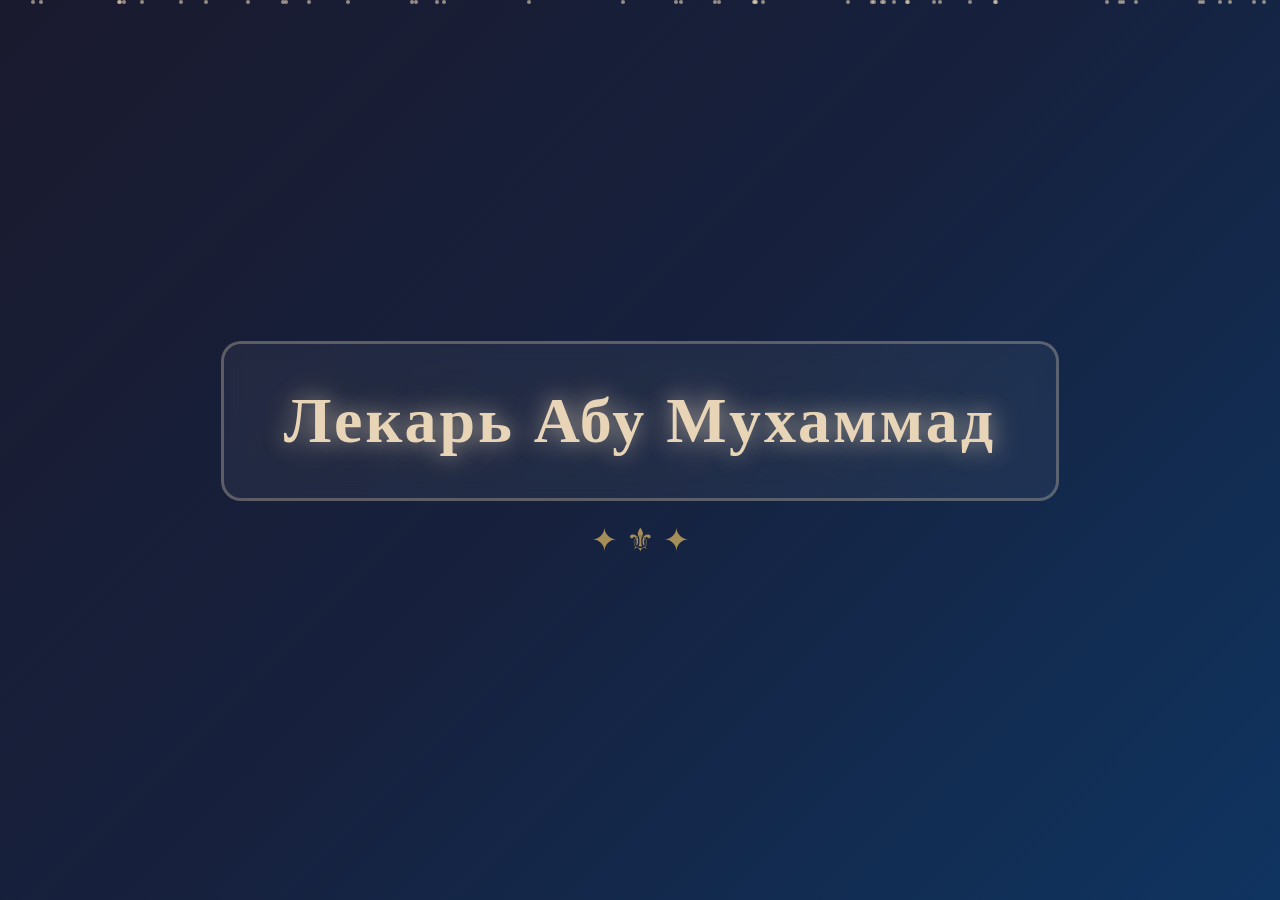
==== index.html @ 616085fb "Create beautiful landing page for "Лекарь Абу Мухаммад" - Add index.html with elegant design featuri" ====
<!DOCTYPE html>
<html lang="ru">
<head>
    <meta charset="UTF-8">
    <meta name="viewport" content="width=device-width, initial-scale=1.0">
    <title>Лекарь Абу Мухаммад</title>
    <style>
        * {
            margin: 0;
            padding: 0;
            box-sizing: border-box;
        }

        body {
            min-height: 100vh;
            display: flex;
            justify-content: center;
            align-items: center;
            background: linear-gradient(135deg, #1a1a2e 0%, #16213e 50%, #0f3460 100%);
            font-family: 'Georgia', 'Times New Roman', serif;
            overflow: hidden;
        }

        .container {
            text-align: center;
            position: relative;
            z-index: 1;
        }

        .title {
            font-size: 4rem;
            color: #e8d5b7;
            text-shadow: 0 0 20px rgba(232, 213, 183, 0.5),
                         0 0 40px rgba(232, 213, 183, 0.3),
                         0 0 60px rgba(232, 213, 183, 0.2);
            letter-spacing: 3px;
            animation: glow 3s ease-in-out infinite alternate;
            padding: 40px 60px;
            border: 3px solid rgba(232, 213, 183, 0.3);
            border-radius: 20px;
            background: rgba(255, 255, 255, 0.05);
            backdrop-filter: blur(10px);
        }

        @keyframes glow {
            from {
                text-shadow: 0 0 20px rgba(232, 213, 183, 0.5),
                             0 0 40px rgba(232, 213, 183, 0.3),
                             0 0 60px rgba(232, 213, 183, 0.2);
            }
            to {
                text-shadow: 0 0 30px rgba(232, 213, 183, 0.8),
                             0 0 60px rgba(232, 213, 183, 0.5),
                             0 0 90px rgba(232, 213, 183, 0.3);
            }
        }

        .ornament {
            font-size: 2rem;
            color: #c9a961;
            margin-top: 20px;
            opacity: 0.8;
        }

        .particles {
            position: fixed;
            top: 0;
            left: 0;
            width: 100%;
            height: 100%;
            pointer-events: none;
            z-index: 0;
        }

        .particle {
            position: absolute;
            width: 4px;
            height: 4px;
            background: rgba(232, 213, 183, 0.6);
            border-radius: 50%;
            animation: float 15s infinite;
        }

        @keyframes float {
            0%, 100% {
                transform: translateY(100vh) rotate(0deg);
                opacity: 0;
            }
            10% {
                opacity: 1;
            }
            90% {
                opacity: 1;
            }
            100% {
                transform: translateY(-100vh) rotate(720deg);
                opacity: 0;
            }
        }

        @media (max-width: 768px) {
            .title {
                font-size: 2.5rem;
                padding: 30px 40px;
            }
        }
    </style>
</head>
<body>
    <div class="particles" id="particles"></div>
    
    <div class="container">
        <h1 class="title">Лекарь Абу Мухаммад</h1>
        <div class="ornament">✦ ⚜ ✦</div>
    </div>

    <script>
        // Создание плавающих частиц
        const particlesContainer = document.getElementById('particles');
        const particleCount = 50;

        for (let i = 0; i < particleCount; i++) {
            const particle = document.createElement('div');
            particle.className = 'particle';
            particle.style.left = Math.random() * 100 + '%';
            particle.style.animationDelay = Math.random() * 15 + 's';
            particle.style.animationDuration = (Math.random() * 10 + 10) + 's';
            particlesContainer.appendChild(particle);
        }
    </script>
</body>
</html>
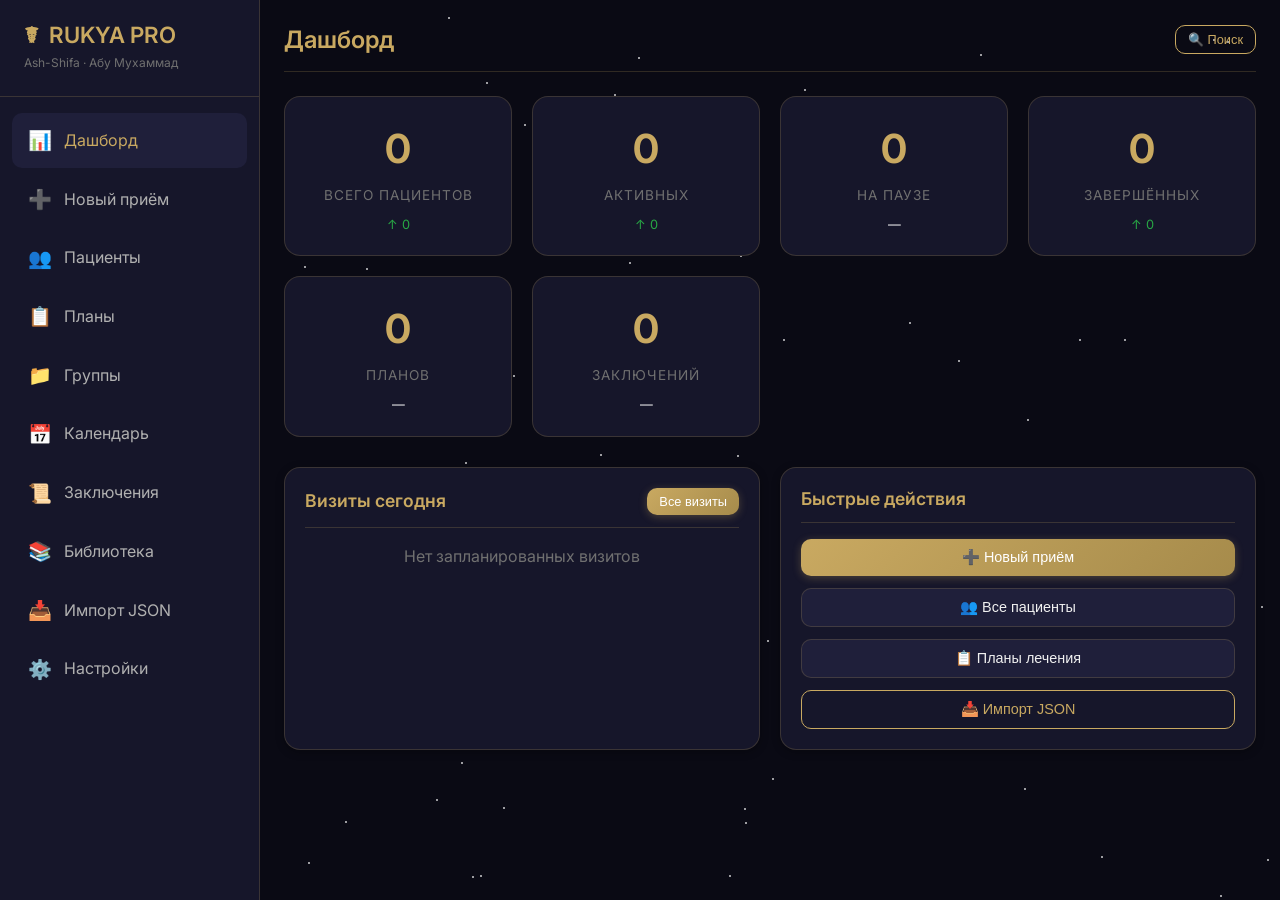
==== commit 91e049c4: "### RUKYA PRO v1.0.0 Initial System Setup **Key features implemented:** - New core application files" ====
--- a/index.html
+++ b/index.html
@@ -3,130 +3,655 @@
 <head>
     <meta charset="UTF-8">
     <meta name="viewport" content="width=device-width, initial-scale=1.0">
-    <title>Лекарь Абу Мухаммад</title>
+    <meta name="theme-color" content="#c9a961">
+    <meta name="description" content="RUKYA PRO — Профессиональная система для специалистов по рукье">
+    <title>RUKYA PRO | Ash-Shifa · Абу Мухаммад</title>
+    
+    <!-- Fonts -->
+    <link rel="preconnect" href="https://fonts.googleapis.com">
+    <link rel="preconnect" href="https://fonts.gstatic.com" crossorigin>
+    <link href="https://fonts.googleapis.com/css2?family=Amiri:wght@400;700&family=Inter:wght@300;400;500;600;700&display=swap" rel="stylesheet">
+    
+    <!-- Styles -->
+    <link rel="stylesheet" href="css/style.css">
+    
+    <!-- PWA Manifest (inline for file:// support) -->
+    <link rel="manifest" id="manifest-placeholder">
+    
     <style>
-        * {
-            margin: 0;
-            padding: 0;
-            box-sizing: border-box;
+        /* Additional app-specific styles */
+        .page { display: none; }
+        .page.active { display: block; }
+        
+        .top-bar {
+            display: flex;
+            justify-content: space-between;
+            align-items: center;
+            margin-bottom: 24px;
+            padding-bottom: 16px;
+            border-bottom: 1px solid var(--border-color);
         }
-
-        body {
-            min-height: 100vh;
-            display: flex;
-            justify-content: center;
-            align-items: center;
-            background: linear-gradient(135deg, #1a1a2e 0%, #16213e 50%, #0f3460 100%);
-            font-family: 'Georgia', 'Times New Roman', serif;
-            overflow: hidden;
+        
+        .page-title {
+            font-size: 1.5rem;
+            color: var(--primary);
         }
-
-        .container {
-            text-align: center;
-            position: relative;
-            z-index: 1;
+        
+        .mobile-menu-btn {
+            display: none;
+            background: none;
+            border: none;
+            color: var(--text-primary);
+            font-size: 1.5rem;
+            cursor: pointer;
         }
-
-        .title {
-            font-size: 4rem;
-            color: #e8d5b7;
-            text-shadow: 0 0 20px rgba(232, 213, 183, 0.5),
-                         0 0 40px rgba(232, 213, 183, 0.3),
-                         0 0 60px rgba(232, 213, 183, 0.2);
-            letter-spacing: 3px;
-            animation: glow 3s ease-in-out infinite alternate;
-            padding: 40px 60px;
-            border: 3px solid rgba(232, 213, 183, 0.3);
-            border-radius: 20px;
-            background: rgba(255, 255, 255, 0.05);
-            backdrop-filter: blur(10px);
-        }
-
-        @keyframes glow {
-            from {
-                text-shadow: 0 0 20px rgba(232, 213, 183, 0.5),
-                             0 0 40px rgba(232, 213, 183, 0.3),
-                             0 0 60px rgba(232, 213, 183, 0.2);
-            }
-            to {
-                text-shadow: 0 0 30px rgba(232, 213, 183, 0.8),
-                             0 0 60px rgba(232, 213, 183, 0.5),
-                             0 0 90px rgba(232, 213, 183, 0.3);
-            }
-        }
-
-        .ornament {
-            font-size: 2rem;
-            color: #c9a961;
-            margin-top: 20px;
-            opacity: 0.8;
-        }
-
-        .particles {
-            position: fixed;
-            top: 0;
-            left: 0;
-            width: 100%;
-            height: 100%;
-            pointer-events: none;
-            z-index: 0;
-        }
-
-        .particle {
-            position: absolute;
-            width: 4px;
-            height: 4px;
-            background: rgba(232, 213, 183, 0.6);
-            border-radius: 50%;
-            animation: float 15s infinite;
-        }
-
-        @keyframes float {
-            0%, 100% {
-                transform: translateY(100vh) rotate(0deg);
-                opacity: 0;
-            }
-            10% {
-                opacity: 1;
-            }
-            90% {
-                opacity: 1;
-            }
-            100% {
-                transform: translateY(-100vh) rotate(720deg);
-                opacity: 0;
-            }
-        }
-
+        
         @media (max-width: 768px) {
-            .title {
-                font-size: 2.5rem;
-                padding: 30px 40px;
-            }
+            .mobile-menu-btn { display: block; }
         }
     </style>
 </head>
 <body>
-    <div class="particles" id="particles"></div>
-    
-    <div class="container">
-        <h1 class="title">Лекарь Абу Мухаммад</h1>
-        <div class="ornament">✦ ⚜ ✦</div>
+    <!-- Star field background -->
+    <div class="star-field" id="starField"></div>
+    
+    <!-- Toast container -->
+    <div class="toast-container" id="toastContainer"></div>
+    
+    <!-- App container -->
+    <div class="app-container">
+        <!-- Sidebar -->
+        <aside class="sidebar" id="sidebar">
+            <div class="nav-brand">
+                <h1>
+                    <span>☤</span>
+                    RUKYA PRO
+                </h1>
+                <div class="subtitle">Ash-Shifa · Абу Мухаммад</div>
+            </div>
+            
+            <ul class="nav-menu">
+                <li class="nav-item">
+                    <a href="#/dashboard" class="nav-link active" data-page="dashboard">
+                        <span class="icon">📊</span>
+                        <span>Дашборд</span>
+                    </a>
+                </li>
+                <li class="nav-item">
+                    <a href="#/newcase" class="nav-link" data-page="newcase">
+                        <span class="icon">➕</span>
+                        <span>Новый приём</span>
+                    </a>
+                </li>
+                <li class="nav-item">
+                    <a href="#/patients" class="nav-link" data-page="patients">
+                        <span class="icon">👥</span>
+                        <span>Пациенты</span>
+                    </a>
+                </li>
+                <li class="nav-item">
+                    <a href="#/plans" class="nav-link" data-page="plans">
+                        <span class="icon">📋</span>
+                        <span>Планы</span>
+                    </a>
+                </li>
+                <li class="nav-item">
+                    <a href="#/groups" class="nav-link" data-page="groups">
+                        <span class="icon">📁</span>
+                        <span>Группы</span>
+                    </a>
+                </li>
+                <li class="nav-item">
+                    <a href="#/calendar" class="nav-link" data-page="calendar">
+                        <span class="icon">📅</span>
+                        <span>Календарь</span>
+                    </a>
+                </li>
+                <li class="nav-item">
+                    <a href="#/certificates" class="nav-link" data-page="certificates">
+                        <span class="icon">📜</span>
+                        <span>Заключения</span>
+                    </a>
+                </li>
+                <li class="nav-item">
+                    <a href="#/library" class="nav-link" data-page="library">
+                        <span class="icon">📚</span>
+                        <span>Библиотека</span>
+                    </a>
+                </li>
+                <li class="nav-item">
+                    <a href="#/import" class="nav-link" data-page="import">
+                        <span class="icon">📥</span>
+                        <span>Импорт JSON</span>
+                    </a>
+                </li>
+                <li class="nav-item">
+                    <a href="#/settings" class="nav-link" data-page="settings">
+                        <span class="icon">⚙️</span>
+                        <span>Настройки</span>
+                    </a>
+                </li>
+            </ul>
+        </aside>
+        
+        <!-- Main content -->
+        <main class="main-content" id="mainContent">
+            <!-- Top bar -->
+            <div class="top-bar">
+                <button class="mobile-menu-btn" id="mobileMenuBtn">☰</button>
+                <h2 class="page-title" id="pageTitle">Дашборд</h2>
+                <div class="user-actions">
+                    <button class="btn btn-sm btn-outline" id="globalSearchBtn" title="Ctrl+K">
+                        🔍 Поиск
+                    </button>
+                </div>
+            </div>
+            
+            <!-- Pages -->
+            <div id="pagesContainer">
+                <!-- Dashboard -->
+                <div id="page-dashboard" class="page active">
+                    <div class="kpi-grid">
+                        <div class="kpi-card">
+                            <div class="kpi-value" id="kpiTotalPatients">0</div>
+                            <div class="kpi-label">Всего пациентов</div>
+                            <div class="kpi-delta up" id="kpiTotalDelta">↑ 0</div>
+                        </div>
+                        <div class="kpi-card">
+                            <div class="kpi-value" id="kpiActivePatients">0</div>
+                            <div class="kpi-label">Активных</div>
+                            <div class="kpi-delta up" id="kpiActiveDelta">↑ 0</div>
+                        </div>
+                        <div class="kpi-card">
+                            <div class="kpi-value" id="kpiPausedPatients">0</div>
+                            <div class="kpi-label">На паузе</div>
+                            <div class="kpi-delta" id="kpiPausedDelta">—</div>
+                        </div>
+                        <div class="kpi-card">
+                            <div class="kpi-value" id="kpiCompletedPatients">0</div>
+                            <div class="kpi-label">Завершённых</div>
+                            <div class="kpi-delta up" id="kpiCompletedDelta">↑ 0</div>
+                        </div>
+                        <div class="kpi-card">
+                            <div class="kpi-value" id="kpiPlans">0</div>
+                            <div class="kpi-label">Планов</div>
+                            <div class="kpi-delta" id="kpiPlansDelta">—</div>
+                        </div>
+                        <div class="kpi-card">
+                            <div class="kpi-value" id="kpiCertificates">0</div>
+                            <div class="kpi-label">Заключений</div>
+                            <div class="kpi-delta" id="kpiCertificatesDelta">—</div>
+                        </div>
+                    </div>
+                    
+                    <div class="grid grid-2">
+                        <div class="card">
+                            <div class="card-header">
+                                <h3 class="card-title">Визиты сегодня</h3>
+                                <button class="btn btn-sm btn-primary" onclick="app.navigate('#/calendar')">Все визиты</button>
+                            </div>
+                            <div class="card-body" id="todayVisits">
+                                <p class="text-muted text-center">Нет запланированных визитов</p>
+                            </div>
+                        </div>
+                        
+                        <div class="card">
+                            <div class="card-header">
+                                <h3 class="card-title">Быстрые действия</h3>
+                            </div>
+                            <div class="card-body">
+                                <div class="flex flex-col gap-12">
+                                    <button class="btn btn-primary" onclick="app.navigate('#/newcase')">
+                                        ➕ Новый приём
+                                    </button>
+                                    <button class="btn btn-secondary" onclick="app.navigate('#/patients')">
+                                        👥 Все пациенты
+                                    </button>
+                                    <button class="btn btn-secondary" onclick="app.navigate('#/plans')">
+                                        📋 Планы лечения
+                                    </button>
+                                    <button class="btn btn-outline" onclick="app.navigate('#/import')">
+                                        📥 Импорт JSON
+                                    </button>
+                                </div>
+                            </div>
+                        </div>
+                    </div>
+                </div>
+                
+                <!-- New Case Wizard -->
+                <div id="page-newcase" class="page">
+                    <div class="wizard">
+                        <div class="wizard-progress">
+                            <div class="wizard-step active" data-step="1">
+                                <div class="wizard-step-number">1</div>
+                                <div class="wizard-step-label">Пациент и жалобы</div>
+                            </div>
+                            <div class="wizard-step" data-step="2">
+                                <div class="wizard-step-number">2</div>
+                                <div class="wizard-step-label">Диагностика</div>
+                            </div>
+                            <div class="wizard-step" data-step="3">
+                                <div class="wizard-step-number">3</div>
+                                <div class="wizard-step-label">Программа и план</div>
+                            </div>
+                        </div>
+                        
+                        <!-- Step 1: Patient & Complaints -->
+                        <div class="wizard-step-content" id="wizardStep1">
+                            <div class="card">
+                                <div class="card-header">
+                                    <h3 class="card-title">Шаг 1: Данные пациента и жалобы</h3>
+                                </div>
+                                <div class="card-body">
+                                    <form id="patientForm">
+                                        <div class="grid grid-2">
+                                            <div class="form-group">
+                                                <label class="form-label">Имя *</label>
+                                                <input type="text" class="form-control" id="patientName" required>
+                                            </div>
+                                            <div class="form-group">
+                                                <label class="form-label">Возраст</label>
+                                                <input type="number" class="form-control" id="patientAge" min="1" max="120">
+                                            </div>
+                                        </div>
+                                        
+                                        <div class="grid grid-2">
+                                            <div class="form-group">
+                                                <label class="form-label">Пол</label>
+                                                <select class="form-control" id="patientGender">
+                                                    <option value="">Не указано</option>
+                                                    <option value="male">Мужской</option>
+                                                    <option value="female">Женский</option>
+                                                </select>
+                                            </div>
+                                            <div class="form-group">
+                                                <label class="form-label">Телефон</label>
+                                                <input type="tel" class="form-control" id="patientPhone">
+                                            </div>
+                                        </div>
+                                        
+                                        <div class="grid grid-2">
+                                            <div class="form-group">
+                                                <label class="form-label">Город</label>
+                                                <input type="text" class="form-control" id="patientCity">
+                                            </div>
+                                            <div class="form-group">
+                                                <label class="form-label">Группа</label>
+                                                <select class="form-control" id="patientGroup">
+                                                    <option value="">Без группы</option>
+                                                </select>
+                                            </div>
+                                        </div>
+                                        
+                                        <div class="form-group">
+                                            <label class="form-label">Жалобы</label>
+                                            <div class="flex gap-8 mb-8">
+                                                <button type="button" class="btn btn-sm btn-secondary" id="voiceInputBtn">
+                                                    🎙 Голосовой ввод
+                                                </button>
+                                                <button type="button" class="btn btn-sm btn-secondary" id="importJsonBtn">
+                                                    📥 Импорт JSON
+                                                </button>
+                                            </div>
+                                            <textarea class="form-control" id="patientComplaints" rows="5" placeholder="Опишите симптомы и жалобы пациента..."></textarea>
+                                        </div>
+                                        
+                                        <div class="form-group">
+                                            <label class="form-label">Быстрый опросник</label>
+                                            <div class="checkbox-group" id="symptomChecklist">
+                                                <!-- Will be populated by JS -->
+                                            </div>
+                                        </div>
+                                        
+                                        <div class="card mt-16" id="preliminaryDiagnosis" style="display: none;">
+                                            <div class="card-header">
+                                                <h4 class="card-title">Предварительный диагноз</h4>
+                                            </div>
+                                            <div class="card-body" id="preliminaryDiagnosisContent"></div>
+                                        </div>
+                                        
+                                        <div class="mt-20 flex justify-between">
+                                            <button type="button" class="btn btn-secondary" onclick="app.navigate('#/dashboard')">Отмена</button>
+                                            <button type="button" class="btn btn-primary" id="step1NextBtn">Далее →</button>
+                                        </div>
+                                    </form>
+                                </div>
+                            </div>
+                        </div>
+                        
+                        <!-- Step 2: Diagnosis -->
+                        <div class="wizard-step-content" id="wizardStep2" style="display: none;">
+                            <div class="card">
+                                <div class="card-header">
+                                    <h3 class="card-title">Шаг 2: Диагностика</h3>
+                                </div>
+                                <div class="card-body">
+                                    <div class="filter-tabs mb-16">
+                                        <button class="filter-tab active" data-diag-mode="local">⚙️ Локально</button>
+                                        <button class="filter-tab" data-diag-mode="manual">✍️ Вручную</button>
+                                        <button class="filter-tab" data-diag-mode="json">📥 Из JSON</button>
+                                        <button class="filter-tab" data-diag-mode="ai">🔬 AI-анализ</button>
+                                    </div>
+                                    
+                                    <div id="diagLocal">
+                                        <p class="text-muted mb-16">Автоматический анализ жалоб и опросника встроенным алгоритмом</p>
+                                        <button class="btn btn-primary" id="runLocalDiagnosis">Запустить анализ</button>
+                                    </div>
+                                    
+                                    <div id="diagManual" style="display: none;">
+                                        <div class="form-group">
+                                            <label class="form-label">Типы недугов</label>
+                                            <div class="chips" id="manualIllnesses"></div>
+                                            <select class="form-control mt-8" id="addIllnessSelect">
+                                                <option value="">Выбрать недуг...</option>
+                                            </select>
+                                        </div>
+                                        
+                                        <div class="form-group">
+                                            <label class="form-label">Затронутые органы</label>
+                                            <div class="chips" id="manualOrgans"></div>
+                                            <select class="form-control mt-8" id="addOrganSelect">
+                                                <option value="">Выбрать орган...</option>
+                                            </select>
+                                        </div>
+                                        
+                                        <div class="grid grid-2">
+                                            <div class="form-group">
+                                                <label class="form-label">Тяжесть (1-5)</label>
+                                                <input type="range" class="form-control" id="manualSeverity" min="1" max="5" value="3">
+                                                <div class="text-center mt-8"><span id="severityValue">3</span>/5</div>
+                                            </div>
+                                            <div class="form-group">
+                                                <label class="form-label">Наличие джинна</label>
+                                                <select class="form-control" id="manualJinn">
+                                                    <option value="none">Нет</option>
+                                                    <option value="marid">Марид</option>
+                                                    <option value="amir">Амир</option>
+                                                    <option value="qarin">Карин</option>
+                                                </select>
+                                            </div>
+                                        </div>
+                                    </div>
+                                    
+                                    <div id="diagJson" style="display: none;">
+                                        <div class="form-group">
+                                            <label class="form-label">Вставьте JSON диагноза</label>
+                                            <textarea class="form-control" id="jsonDiagnosisInput" rows="8" placeholder='{"illnesses": [...], "organs": [...], ...}'></textarea>
+                                        </div>
+                                        <button class="btn btn-primary" id="parseJsonDiagnosis">Обработать JSON</button>
+                                    </div>
+                                    
+                                    <div id="diagAi" style="display: none;">
+                                        <div class="form-group">
+                                            <label class="form-label">Жалобы для AI-анализа</label>
+                                            <textarea class="form-control" id="aiComplaintsInput" rows="5"></textarea>
+                                        </div>
+                                        <div class="form-group">
+                                            <label class="form-label">DeepSeek API ключ</label>
+                                            <input type="password" class="form-control" id="deepseekApiKey" placeholder="sk-...">
+                                        </div>
+                                        <button class="btn btn-primary" id="runAiDiagnosis">Запустить AI-диагностику</button>
+                                    </div>
+                                    
+                                    <div class="card mt-16" id="diagnosisResult" style="display: none;">
+                                        <div class="card-header">
+                                            <h4 class="card-title">Результат диагностики</h4>
+                                        </div>
+                                        <div class="card-body" id="diagnosisResultContent"></div>
+                                    </div>
+                                    
+                                    <div class="mt-20 flex justify-between">
+                                        <button type="button" class="btn btn-secondary" onclick="wizard.goToStep(1)">← Назад</button>
+                                        <button type="button" class="btn btn-primary" id="step2NextBtn">Далее →</button>
+                                    </div>
+                                </div>
+                            </div>
+                        </div>
+                        
+                        <!-- Step 3: Program & Plan -->
+                        <div class="wizard-step-content" id="wizardStep3" style="display: none;">
+                            <div class="card">
+                                <div class="card-header">
+                                    <h3 class="card-title">Шаг 3: Программа и план лечения</h3>
+                                </div>
+                                <div class="card-body">
+                                    <div class="form-group">
+                                        <label class="form-label">Выбор программы</label>
+                                        <select class="form-control" id="programSelect">
+                                            <option value="">Автоподбор...</option>
+                                        </select>
+                                        <div id="programMatchPercent" class="text-success mt-8"></div>
+                                    </div>
+                                    
+                                    <div class="grid grid-2">
+                                        <div class="form-group">
+                                            <label class="form-label">Длительность курса (дней)</label>
+                                            <select class="form-control" id="courseDuration">
+                                                <option value="3">3 дня</option>
+                                                <option value="7">7 дней</option>
+                                                <option value="10">10 дней</option>
+                                                <option value="14" selected>14 дней</option>
+                                                <option value="18">18 дней</option>
+                                                <option value="21">21 день</option>
+                                                <option value="30">30 дней</option>
+                                                <option value="45">45 дней</option>
+                                                <option value="60">60 дней</option>
+                                                <option value="90">90 дней</option>
+                                            </select>
+                                        </div>
+                                        <div class="form-group">
+                                            <label class="form-label">Уровень детализации</label>
+                                            <select class="form-control" id="detailLevel">
+                                                <option value="short">Краткий</option>
+                                                <option value="medium" selected>Средний</option>
+                                                <option value="full">Полный</option>
+                                            </select>
+                                        </div>
+                                    </div>
+                                    
+                                    <div class="form-group">
+                                        <label class="form-label">Лимит формул: <span id="formulaLimitValue">20</span></label>
+                                        <input type="range" class="form-control" id="formulaLimit" min="5" max="50" value="20">
+                                    </div>
+                                    
+                                    <div class="form-group">
+                                        <label class="checkbox-item">
+                                            <input type="checkbox" id="addSoulKnots">
+                                            <span>Добавить курс духовных зажимов</span>
+                                        </label>
+                                    </div>
+                                    
+                                    <button class="btn btn-primary w-full mb-16" id="buildPlanBtn">🔨 Собрать план лечения</button>
+                                    
+                                    <div class="card" id="planPreview" style="display: none;">
+                                        <div class="card-header">
+                                            <h4 class="card-title">Предпросмотр плана</h4>
+                                        </div>
+                                        <div class="card-body" id="planPreviewContent"></div>
+                                    </div>
+                                    
+                                    <div class="mt-20 flex justify-between">
+                                        <button type="button" class="btn btn-secondary" onclick="wizard.goToStep(2)">← Назад</button>
+                                        <button type="button" class="btn btn-success" id="savePatientBtn">💾 Сохранить пациента и план</button>
+                                    </div>
+                                </div>
+                            </div>
+                        </div>
+                    </div>
+                </div>
+                
+                <!-- Patients -->
+                <div id="page-patients" class="page">
+                    <div class="search-box">
+                        <span class="search-icon">🔍</span>
+                        <input type="text" class="form-control" id="patientSearch" placeholder="Поиск по имени, телефону, городу...">
+                    </div>
+                    
+                    <div class="filter-tabs">
+                        <button class="filter-tab active" data-filter="all">Все</button>
+                        <button class="filter-tab" data-filter="active">Активные</button>
+                        <button class="filter-tab" data-filter="paused">На паузе</button>
+                        <button class="filter-tab" data-filter="completed">Завершённые</button>
+                    </div>
+                    
+                    <div id="patientsList" class="flex flex-col gap-16">
+                        <!-- Patients will be rendered here -->
+                    </div>
+                </div>
+                
+                <!-- Plans -->
+                <div id="page-plans" class="page">
+                    <div id="plansList" class="flex flex-col gap-16">
+                        <!-- Plans will be rendered here -->
+                    </div>
+                </div>
+                
+                <!-- Groups -->
+                <div id="page-groups" class="page">
+                    <button class="btn btn-primary mb-16" id="createGroupBtn">➕ Создать группу</button>
+                    <div id="groupsList" class="grid grid-3">
+                        <!-- Groups will be rendered here -->
+                    </div>
+                </div>
+                
+                <!-- Calendar -->
+                <div id="page-calendar" class="page">
+                    <div class="flex justify-between items-center mb-16">
+                        <button class="btn btn-secondary" id="prevMonth">←</button>
+                        <h3 id="calendarMonthYear"></h3>
+                        <button class="btn btn-secondary" id="nextMonth">→</button>
+                    </div>
+                    <div class="calendar-grid" id="calendarGrid"></div>
+                </div>
+                
+                <!-- Certificates -->
+                <div id="page-certificates" class="page">
+                    <button class="btn btn-primary mb-16" id="createCertificateBtn">📜 Создать заключение</button>
+                    <div id="certificatesList" class="flex flex-col gap-16">
+                        <!-- Certificates will be rendered here -->
+                    </div>
+                </div>
+                
+                <!-- Library -->
+                <div id="page-library" class="page">
+                    <div class="search-box">
+                        <span class="search-icon">🔍</span>
+                        <input type="text" class="form-control" id="programSearch" placeholder="Поиск программ...">
+                    </div>
+                    <div id="programsList" class="grid grid-3">
+                        <!-- Programs will be rendered here -->
+                    </div>
+                </div>
+                
+                <!-- Import -->
+                <div id="page-import" class="page">
+                    <div class="card">
+                        <div class="card-header">
+                            <h3 class="card-title">Импорт данных из JSON</h3>
+                        </div>
+                        <div class="card-body">
+                            <div class="form-group">
+                                <label class="form-label">Вставьте JSON или выберите файл</label>
+                                <textarea class="form-control" id="importJsonInput" rows="10" placeholder='{"name": "...", "age": ..., "complaints": "..."}'></textarea>
+                            </div>
+                            <div class="form-group">
+                                <label class="form-label">Или загрузите файл</label>
+                                <input type="file" class="form-control" id="importFileInput" accept=".json">
+                            </div>
+                            <div class="flex gap-12">
+                                <button class="btn btn-primary" id="processImportBtn">📥 Обработать импорт</button>
+                                <button class="btn btn-secondary" id="importWithAutoPlan">С автопланом</button>
+                            </div>
+                        </div>
+                    </div>
+                </div>
+                
+                <!-- Settings -->
+                <div id="page-settings" class="page">
+                    <div class="card">
+                        <div class="card-header">
+                            <h3 class="card-title">Настройки системы</h3>
+                        </div>
+                        <div class="card-body">
+                            <div class="form-group">
+                                <label class="form-label">DeepSeek API ключ</label>
+                                <input type="password" class="form-control" id="settingsApiKey" placeholder="sk-...">
+                            </div>
+                            
+                            <div class="form-group">
+                                <label class="form-label">Тема оформления</label>
+                                <select class="form-control" id="settingsTheme">
+                                    <option value="classic">Classic Gold</option>
+                                    <option value="emerald">Emerald</option>
+                                    <option value="night">Night</option>
+                                    <option value="royal">Royal</option>
+                                    <option value="desert">Desert</option>
+                                    <option value="pearl">Pearl</option>
+                                    <option value="marine">Marine</option>
+                                    <option value="sage">Sage</option>
+                                    <option value="sky">Sky</option>
+                                    <option value="obsidian">Obsidian</option>
+                                </select>
+                            </div>
+                            
+                            <div class="form-group">
+                                <label class="form-label">Размер шрифта</label>
+                                <div class="flex gap-8">
+                                    <button class="btn btn-sm btn-secondary" id="fontDecrease">A−</button>
+                                    <button class="btn btn-sm btn-secondary" id="fontIncrease">A+</button>
+                                </div>
+                            </div>
+                            
+                            <div class="form-group">
+                                <label class="form-label">Плотность интерфейса</label>
+                                <select class="form-control" id="settingsDensity">
+                                    <option value="comfort">Comfort</option>
+                                    <option value="compact">Compact</option>
+                                </select>
+                            </div>
+                            
+                            <div class="form-group">
+                                <label class="form-label">Имя лекаря (для заключений)</label>
+                                <input type="text" class="form-control" id="settingsHealerName" placeholder="Абу Мухаммад">
+                            </div>
+                            
+                            <div class="form-group">
+                                <label class="checkbox-item">
+                                    <input type="checkbox" id="settingsHighContrast">
+                                    <span>Высокий контраст</span>
+                                </label>
+                            </div>
+                            
+                            <div class="mt-20">
+                                <button class="btn btn-primary" id="saveSettingsBtn">💾 Сохранить настройки</button>
+                                <button class="btn btn-secondary" id="exportDataBtn">📤 Экспорт базы</button>
+                                <button class="btn btn-secondary" id="importDataBtn">📥 Импорт базы</button>
+                            </div>
+                        </div>
+                    </div>
+                </div>
+            </div>
+        </main>
     </div>
-
-    <script>
-        // Создание плавающих частиц
-        const particlesContainer = document.getElementById('particles');
-        const particleCount = 50;
-
-        for (let i = 0; i < particleCount; i++) {
-            const particle = document.createElement('div');
-            particle.className = 'particle';
-            particle.style.left = Math.random() * 100 + '%';
-            particle.style.animationDelay = Math.random() * 15 + 's';
-            particle.style.animationDuration = (Math.random() * 10 + 10) + 's';
-            particlesContainer.appendChild(particle);
-        }
-    </script>
+    
+    <!-- Modal template -->
+    <div class="modal-overlay" id="modalOverlay">
+        <div class="modal">
+            <div class="modal-header">
+                <h3 class="modal-title" id="modalTitle">Заголовок</h3>
+                <button class="modal-close" onclick="app.closeModal()">&times;</button>
+            </div>
+            <div class="modal-body" id="modalBody"></div>
+            <div class="modal-footer" id="modalFooter"></div>
+        </div>
+    </div>
+    
+    <!-- Scripts -->
+    <script src="js/storage.js"></script>
+    <script src="js/builder.js"></script>
+    <script src="js/plan-builder.js"></script>
+    <script src="js/diagnosis.js"></script>
+    <script src="js/app.js"></script>
 </body>
 </html>
--- a/css/style.css
+++ b/css/style.css
@@ -0,0 +1,1076 @@
+/* ============================================
+   RUKYA PRO — Основные стили системы
+   Ash-Shifa · Абу Мухаммад
+   ============================================ */
+
+:root {
+    /* Classic Gold theme (default) */
+    --primary: #c9a961;
+    --primary-dark: #a68b4b;
+    --primary-light: #e8d5b7;
+    --secondary: #1a1a2e;
+    --secondary-dark: #0f0f1a;
+    --secondary-light: #2d2d44;
+    --accent: #d4af37;
+    --bg-main: #0a0a14;
+    --bg-card: #16162a;
+    --bg-hover: #1f1f3a;
+    --text-primary: #f0f0f0;
+    --text-secondary: #b0b0b0;
+    --text-muted: #707070;
+    --success: #28a745;
+    --warning: #ffc107;
+    --danger: #dc3545;
+    --info: #17a2b8;
+    --border-color: rgba(201, 169, 97, 0.2);
+    --shadow-sm: 0 2px 8px rgba(0, 0, 0, 0.3);
+    --shadow-md: 0 4px 16px rgba(0, 0, 0, 0.4);
+    --shadow-lg: 0 8px 32px rgba(0, 0, 0, 0.5);
+    --radius-sm: 6px;
+    --radius-md: 10px;
+    --radius-lg: 16px;
+    --radius-xl: 24px;
+    --font-arabic: 'Amiri', 'Traditional Arabic', serif;
+    --font-interface: 'Inter', -apple-system, BlinkMacSystemFont, 'Segoe UI', sans-serif;
+    --transition-fast: 0.15s ease;
+    --transition-normal: 0.3s ease;
+    --transition-slow: 0.5s ease;
+}
+
+/* Theme variants */
+[data-theme="emerald"] {
+    --primary: #10b981;
+    --primary-dark: #059669;
+    --primary-light: #6ee7b7;
+    --accent: #34d399;
+}
+
+[data-theme="night"] {
+    --primary: #6366f1;
+    --primary-dark: #4f46e5;
+    --primary-light: #a5b4fc;
+    --accent: #818cf8;
+}
+
+[data-theme="royal"] {
+    --primary: #7c3aed;
+    --primary-dark: #6d28d9;
+    --primary-light: #c4b5fd;
+    --accent: #a78bfa;
+}
+
+[data-theme="desert"] {
+    --primary: #d97706;
+    --primary-dark: #b45309;
+    --primary-light: #fcd34d;
+    --accent: #fbbf24;
+}
+
+[data-theme="pearl"] {
+    --primary: #94a3b8;
+    --primary-dark: #64748b;
+    --primary-light: #cbd5e1;
+    --accent: #cbd5e1;
+}
+
+[data-theme="marine"] {
+    --primary: #06b6d4;
+    --primary-dark: #0891b2;
+    --primary-light: #67e8f9;
+    --accent: #22d3ee;
+}
+
+[data-theme="sage"] {
+    --primary: #84cc16;
+    --primary-dark: #65a30d;
+    --primary-light: #bef264;
+    --accent: #a3e635;
+}
+
+[data-theme="sky"] {
+    --primary: #38bdf8;
+    --primary-dark: #0ea5e9;
+    --primary-light: #bae6fd;
+    --accent: #7dd3fc;
+}
+
+[data-theme="obsidian"] {
+    --primary: #4b5563;
+    --primary-dark: #374151;
+    --primary-light: #9ca3af;
+    --accent: #6b7280;
+}
+
+/* Base reset */
+* {
+    margin: 0;
+    padding: 0;
+    box-sizing: border-box;
+}
+
+html {
+    font-size: 16px;
+    scroll-behavior: smooth;
+}
+
+body {
+    min-height: 100vh;
+    background: var(--bg-main);
+    color: var(--text-primary);
+    font-family: var(--font-interface);
+    line-height: 1.6;
+    overflow-x: hidden;
+}
+
+/* Typography */
+h1, h2, h3, h4, h5, h6 {
+    font-weight: 600;
+    line-height: 1.3;
+    color: var(--text-primary);
+}
+
+h1 { font-size: 2rem; }
+h2 { font-size: 1.5rem; }
+h3 { font-size: 1.25rem; }
+h4 { font-size: 1.1rem; }
+
+.arabic {
+    font-family: var(--font-arabic);
+    direction: rtl;
+    font-size: 1.4em;
+    line-height: 2;
+}
+
+.text-primary { color: var(--primary); }
+.text-secondary { color: var(--text-secondary); }
+.text-muted { color: var(--text-muted); }
+.text-success { color: var(--success); }
+.text-warning { color: var(--warning); }
+.text-danger { color: var(--danger); }
+.text-info { color: var(--info); }
+
+/* Layout */
+.app-container {
+    display: flex;
+    min-height: 100vh;
+}
+
+.sidebar {
+    width: 260px;
+    background: var(--bg-card);
+    border-right: 1px solid var(--border-color);
+    padding: 20px 0;
+    position: fixed;
+    height: 100vh;
+    overflow-y: auto;
+    z-index: 100;
+    transition: transform var(--transition-normal);
+}
+
+.sidebar.collapsed {
+    transform: translateX(-100%);
+}
+
+.main-content {
+    flex: 1;
+    margin-left: 260px;
+    padding: 24px;
+    transition: margin-left var(--transition-normal);
+}
+
+.main-content.expanded {
+    margin-left: 0;
+}
+
+/* Navigation */
+.nav-brand {
+    padding: 0 24px 24px;
+    border-bottom: 1px solid var(--border-color);
+    margin-bottom: 16px;
+}
+
+.nav-brand h1 {
+    font-size: 1.4rem;
+    color: var(--primary);
+    display: flex;
+    align-items: center;
+    gap: 10px;
+}
+
+.nav-brand .subtitle {
+    font-size: 0.75rem;
+    color: var(--text-muted);
+    margin-top: 4px;
+}
+
+.nav-menu {
+    list-style: none;
+    padding: 0 12px;
+}
+
+.nav-item {
+    margin-bottom: 4px;
+}
+
+.nav-link {
+    display: flex;
+    align-items: center;
+    gap: 12px;
+    padding: 12px 16px;
+    color: var(--text-secondary);
+    text-decoration: none;
+    border-radius: var(--radius-md);
+    transition: all var(--transition-fast);
+    cursor: pointer;
+}
+
+.nav-link:hover,
+.nav-link.active {
+    background: var(--bg-hover);
+    color: var(--primary);
+}
+
+.nav-link .icon {
+    font-size: 1.2rem;
+    width: 24px;
+    text-align: center;
+}
+
+/* Cards */
+.card {
+    background: var(--bg-card);
+    border: 1px solid var(--border-color);
+    border-radius: var(--radius-lg);
+    padding: 20px;
+    box-shadow: var(--shadow-sm);
+    transition: all var(--transition-normal);
+}
+
+.card:hover {
+    box-shadow: var(--shadow-md);
+    border-color: var(--primary);
+}
+
+.card-header {
+    display: flex;
+    justify-content: space-between;
+    align-items: center;
+    margin-bottom: 16px;
+    padding-bottom: 12px;
+    border-bottom: 1px solid var(--border-color);
+}
+
+.card-title {
+    font-size: 1.1rem;
+    font-weight: 600;
+    color: var(--primary);
+}
+
+.card-body {
+    color: var(--text-secondary);
+}
+
+/* Buttons */
+.btn {
+    display: inline-flex;
+    align-items: center;
+    justify-content: center;
+    gap: 8px;
+    padding: 10px 20px;
+    font-size: 0.9rem;
+    font-weight: 500;
+    border: none;
+    border-radius: var(--radius-md);
+    cursor: pointer;
+    transition: all var(--transition-fast);
+    text-decoration: none;
+    white-space: nowrap;
+}
+
+.btn-primary {
+    background: linear-gradient(135deg, var(--primary), var(--primary-dark));
+    color: white;
+    box-shadow: 0 2px 8px rgba(201, 169, 97, 0.3);
+}
+
+.btn-primary:hover {
+    transform: translateY(-2px);
+    box-shadow: 0 4px 12px rgba(201, 169, 97, 0.4);
+}
+
+.btn-secondary {
+    background: var(--bg-hover);
+    color: var(--text-primary);
+    border: 1px solid var(--border-color);
+}
+
+.btn-secondary:hover {
+    background: var(--secondary-light);
+    border-color: var(--primary);
+}
+
+.btn-success {
+    background: var(--success);
+    color: white;
+}
+
+.btn-danger {
+    background: var(--danger);
+    color: white;
+}
+
+.btn-outline {
+    background: transparent;
+    border: 1px solid var(--primary);
+    color: var(--primary);
+}
+
+.btn-outline:hover {
+    background: var(--primary);
+    color: white;
+}
+
+.btn-sm {
+    padding: 6px 12px;
+    font-size: 0.8rem;
+}
+
+.btn-lg {
+    padding: 14px 28px;
+    font-size: 1rem;
+}
+
+.btn-icon {
+    padding: 10px;
+    width: 40px;
+    height: 40px;
+}
+
+/* Forms */
+.form-group {
+    margin-bottom: 16px;
+}
+
+.form-label {
+    display: block;
+    margin-bottom: 6px;
+    font-size: 0.9rem;
+    font-weight: 500;
+    color: var(--text-secondary);
+}
+
+.form-control {
+    width: 100%;
+    padding: 10px 14px;
+    font-size: 0.95rem;
+    background: var(--bg-main);
+    border: 1px solid var(--border-color);
+    border-radius: var(--radius-md);
+    color: var(--text-primary);
+    transition: all var(--transition-fast);
+}
+
+.form-control:focus {
+    outline: none;
+    border-color: var(--primary);
+    box-shadow: 0 0 0 3px rgba(201, 169, 97, 0.15);
+}
+
+.form-control::placeholder {
+    color: var(--text-muted);
+}
+
+textarea.form-control {
+    min-height: 100px;
+    resize: vertical;
+}
+
+select.form-control {
+    cursor: pointer;
+}
+
+.checkbox-group,
+.radio-group {
+    display: flex;
+    flex-direction: column;
+    gap: 8px;
+}
+
+.checkbox-item,
+.radio-item {
+    display: flex;
+    align-items: center;
+    gap: 10px;
+    cursor: pointer;
+}
+
+.checkbox-item input,
+.radio-item input {
+    accent-color: var(--primary);
+}
+
+/* Grid system */
+.grid {
+    display: grid;
+    gap: 20px;
+}
+
+.grid-2 { grid-template-columns: repeat(2, 1fr); }
+.grid-3 { grid-template-columns: repeat(3, 1fr); }
+.grid-4 { grid-template-columns: repeat(4, 1fr); }
+
+@media (max-width: 1024px) {
+    .grid-4 { grid-template-columns: repeat(2, 1fr); }
+}
+
+@media (max-width: 768px) {
+    .grid-2, .grid-3, .grid-4 { grid-template-columns: 1fr; }
+    
+    .sidebar {
+        transform: translateX(-100%);
+    }
+    
+    .sidebar.mobile-open {
+        transform: translateX(0);
+    }
+    
+    .main-content {
+        margin-left: 0;
+    }
+}
+
+/* Progress bar */
+.progress {
+    height: 8px;
+    background: var(--bg-main);
+    border-radius: 4px;
+    overflow: hidden;
+}
+
+.progress-bar {
+    height: 100%;
+    background: linear-gradient(90deg, var(--primary), var(--accent));
+    border-radius: 4px;
+    transition: width var(--transition-normal);
+}
+
+/* Badges */
+.badge {
+    display: inline-flex;
+    align-items: center;
+    padding: 4px 10px;
+    font-size: 0.75rem;
+    font-weight: 600;
+    border-radius: 20px;
+    text-transform: uppercase;
+}
+
+.badge-primary {
+    background: rgba(201, 169, 97, 0.2);
+    color: var(--primary);
+}
+
+.badge-success {
+    background: rgba(40, 167, 69, 0.2);
+    color: var(--success);
+}
+
+.badge-warning {
+    background: rgba(255, 193, 7, 0.2);
+    color: var(--warning);
+}
+
+.badge-danger {
+    background: rgba(220, 53, 69, 0.2);
+    color: var(--danger);
+}
+
+.badge-info {
+    background: rgba(23, 162, 184, 0.2);
+    color: var(--info);
+}
+
+/* Chips/Tags */
+.chips {
+    display: flex;
+    flex-wrap: wrap;
+    gap: 8px;
+}
+
+.chip {
+    display: inline-flex;
+    align-items: center;
+    gap: 6px;
+    padding: 6px 12px;
+    background: var(--bg-hover);
+    border: 1px solid var(--border-color);
+    border-radius: 20px;
+    font-size: 0.85rem;
+    color: var(--text-secondary);
+}
+
+.chip .remove {
+    cursor: pointer;
+    opacity: 0.6;
+    transition: opacity var(--transition-fast);
+}
+
+.chip .remove:hover {
+    opacity: 1;
+}
+
+/* Tables */
+.table-responsive {
+    overflow-x: auto;
+}
+
+.table {
+    width: 100%;
+    border-collapse: collapse;
+}
+
+.table th,
+.table td {
+    padding: 12px 16px;
+    text-align: left;
+    border-bottom: 1px solid var(--border-color);
+}
+
+.table th {
+    font-weight: 600;
+    color: var(--primary);
+    font-size: 0.85rem;
+    text-transform: uppercase;
+    letter-spacing: 0.5px;
+}
+
+.table tr:hover {
+    background: var(--bg-hover);
+}
+
+/* Modal */
+.modal-overlay {
+    position: fixed;
+    top: 0;
+    left: 0;
+    right: 0;
+    bottom: 0;
+    background: rgba(0, 0, 0, 0.7);
+    display: flex;
+    justify-content: center;
+    align-items: center;
+    z-index: 1000;
+    opacity: 0;
+    visibility: hidden;
+    transition: all var(--transition-normal);
+}
+
+.modal-overlay.active {
+    opacity: 1;
+    visibility: visible;
+}
+
+.modal {
+    background: var(--bg-card);
+    border: 1px solid var(--border-color);
+    border-radius: var(--radius-lg);
+    max-width: 600px;
+    width: 90%;
+    max-height: 90vh;
+    overflow-y: auto;
+    transform: scale(0.9);
+    transition: transform var(--transition-normal);
+}
+
+.modal-overlay.active .modal {
+    transform: scale(1);
+}
+
+.modal-header {
+    display: flex;
+    justify-content: space-between;
+    align-items: center;
+    padding: 20px;
+    border-bottom: 1px solid var(--border-color);
+}
+
+.modal-title {
+    font-size: 1.2rem;
+    color: var(--primary);
+}
+
+.modal-close {
+    background: none;
+    border: none;
+    color: var(--text-muted);
+    font-size: 1.5rem;
+    cursor: pointer;
+    transition: color var(--transition-fast);
+}
+
+.modal-close:hover {
+    color: var(--danger);
+}
+
+.modal-body {
+    padding: 20px;
+}
+
+.modal-footer {
+    display: flex;
+    justify-content: flex-end;
+    gap: 12px;
+    padding: 20px;
+    border-top: 1px solid var(--border-color);
+}
+
+/* Toast notifications */
+.toast-container {
+    position: fixed;
+    top: 20px;
+    right: 20px;
+    z-index: 2000;
+    display: flex;
+    flex-direction: column;
+    gap: 10px;
+}
+
+.toast {
+    display: flex;
+    align-items: center;
+    gap: 12px;
+    padding: 14px 20px;
+    background: var(--bg-card);
+    border: 1px solid var(--border-color);
+    border-radius: var(--radius-md);
+    box-shadow: var(--shadow-lg);
+    min-width: 300px;
+    animation: slideIn 0.3s ease;
+}
+
+@keyframes slideIn {
+    from {
+        transform: translateX(100%);
+        opacity: 0;
+    }
+    to {
+        transform: translateX(0);
+        opacity: 1;
+    }
+}
+
+.toast.success { border-left: 4px solid var(--success); }
+.toast.error { border-left: 4px solid var(--danger); }
+.toast.warning { border-left: 4px solid var(--warning); }
+.toast.info { border-left: 4px solid var(--info); }
+
+/* Loading animations */
+.dot-loader {
+    display: flex;
+    gap: 6px;
+    justify-content: center;
+    padding: 20px;
+}
+
+.dot-loader span {
+    width: 10px;
+    height: 10px;
+    background: var(--primary);
+    border-radius: 50%;
+    animation: bounce 1.4s infinite ease-in-out both;
+}
+
+.dot-loader span:nth-child(1) { animation-delay: -0.32s; }
+.dot-loader span:nth-child(2) { animation-delay: -0.16s; }
+
+@keyframes bounce {
+    0%, 80%, 100% { transform: scale(0); }
+    40% { transform: scale(1); }
+}
+
+/* Star field background */
+.star-field {
+    position: fixed;
+    top: 0;
+    left: 0;
+    width: 100%;
+    height: 100%;
+    pointer-events: none;
+    z-index: -1;
+    overflow: hidden;
+}
+
+.star {
+    position: absolute;
+    width: 2px;
+    height: 2px;
+    background: rgba(255, 255, 255, 0.8);
+    border-radius: 50%;
+    animation: twinkle 3s infinite;
+}
+
+@keyframes twinkle {
+    0%, 100% { opacity: 0.3; }
+    50% { opacity: 1; }
+}
+
+/* Wizard/Master steps */
+.wizard {
+    max-width: 800px;
+    margin: 0 auto;
+}
+
+.wizard-progress {
+    display: flex;
+    justify-content: space-between;
+    margin-bottom: 30px;
+    position: relative;
+}
+
+.wizard-progress::before {
+    content: '';
+    position: absolute;
+    top: 20px;
+    left: 0;
+    right: 0;
+    height: 2px;
+    background: var(--border-color);
+    z-index: 0;
+}
+
+.wizard-step {
+    display: flex;
+    flex-direction: column;
+    align-items: center;
+    position: relative;
+    z-index: 1;
+    flex: 1;
+}
+
+.wizard-step-number {
+    width: 40px;
+    height: 40px;
+    border-radius: 50%;
+    background: var(--bg-card);
+    border: 2px solid var(--border-color);
+    display: flex;
+    align-items: center;
+    justify-content: center;
+    font-weight: 600;
+    color: var(--text-muted);
+    margin-bottom: 8px;
+    transition: all var(--transition-normal);
+}
+
+.wizard-step.active .wizard-step-number {
+    background: var(--primary);
+    border-color: var(--primary);
+    color: white;
+}
+
+.wizard-step.completed .wizard-step-number {
+    background: var(--success);
+    border-color: var(--success);
+    color: white;
+}
+
+.wizard-step-label {
+    font-size: 0.85rem;
+    color: var(--text-secondary);
+}
+
+/* Patient card */
+.patient-card {
+    display: grid;
+    grid-template-columns: 80px 1fr auto;
+    gap: 16px;
+    align-items: center;
+}
+
+.patient-photo {
+    width: 80px;
+    height: 80px;
+    border-radius: var(--radius-lg);
+    object-fit: cover;
+    border: 2px solid var(--border-color);
+}
+
+.patient-info h3 {
+    color: var(--text-primary);
+    margin-bottom: 4px;
+}
+
+.patient-meta {
+    font-size: 0.85rem;
+    color: var(--text-muted);
+}
+
+.patient-actions {
+    display: flex;
+    gap: 8px;
+}
+
+/* Dashboard KPI cards */
+.kpi-grid {
+    display: grid;
+    grid-template-columns: repeat(auto-fit, minmax(200px, 1fr));
+    gap: 20px;
+    margin-bottom: 30px;
+}
+
+.kpi-card {
+    background: var(--bg-card);
+    border: 1px solid var(--border-color);
+    border-radius: var(--radius-lg);
+    padding: 20px;
+    text-align: center;
+    transition: all var(--transition-normal);
+}
+
+.kpi-card:hover {
+    transform: translateY(-4px);
+    box-shadow: var(--shadow-md);
+    border-color: var(--primary);
+}
+
+.kpi-value {
+    font-size: 2.5rem;
+    font-weight: 700;
+    color: var(--primary);
+    margin-bottom: 4px;
+}
+
+.kpi-label {
+    font-size: 0.85rem;
+    color: var(--text-muted);
+    text-transform: uppercase;
+    letter-spacing: 1px;
+}
+
+.kpi-delta {
+    font-size: 0.8rem;
+    margin-top: 8px;
+}
+
+.kpi-delta.up { color: var(--success); }
+.kpi-delta.down { color: var(--danger); }
+
+/* Search */
+.search-box {
+    position: relative;
+    margin-bottom: 20px;
+}
+
+.search-box input {
+    padding-left: 44px;
+}
+
+.search-box .search-icon {
+    position: absolute;
+    left: 14px;
+    top: 50%;
+    transform: translateY(-50%);
+    color: var(--text-muted);
+    font-size: 1.1rem;
+}
+
+/* Filter tabs */
+.filter-tabs {
+    display: flex;
+    gap: 8px;
+    margin-bottom: 20px;
+    flex-wrap: wrap;
+}
+
+.filter-tab {
+    padding: 8px 16px;
+    background: var(--bg-card);
+    border: 1px solid var(--border-color);
+    border-radius: 20px;
+    font-size: 0.85rem;
+    color: var(--text-secondary);
+    cursor: pointer;
+    transition: all var(--transition-fast);
+}
+
+.filter-tab:hover,
+.filter-tab.active {
+    background: var(--primary);
+    border-color: var(--primary);
+    color: white;
+}
+
+/* Calendar */
+.calendar-grid {
+    display: grid;
+    grid-template-columns: repeat(7, 1fr);
+    gap: 4px;
+}
+
+.calendar-day {
+    aspect-ratio: 1;
+    display: flex;
+    flex-direction: column;
+    align-items: center;
+    justify-content: center;
+    background: var(--bg-card);
+    border: 1px solid var(--border-color);
+    border-radius: var(--radius-sm);
+    font-size: 0.85rem;
+    cursor: pointer;
+    transition: all var(--transition-fast);
+}
+
+.calendar-day:hover {
+    border-color: var(--primary);
+    background: var(--bg-hover);
+}
+
+.calendar-day.today {
+    background: var(--primary);
+    color: white;
+    border-color: var(--primary);
+}
+
+.calendar-day.has-event {
+    position: relative;
+}
+
+.calendar-day.has-event::after {
+    content: '';
+    position: absolute;
+    bottom: 4px;
+    width: 6px;
+    height: 6px;
+    background: var(--accent);
+    border-radius: 50%;
+}
+
+/* Certificate */
+.certificate {
+    background: linear-gradient(135deg, #fef9e7 0%, #fff 100%);
+    color: #1a1a2e;
+    padding: 60px;
+    border: 20px solid transparent;
+    border-image: linear-gradient(135deg, #c9a961, #d4af37, #c9a961) 1;
+    text-align: center;
+}
+
+.certificate-title {
+    font-size: 2.5rem;
+    color: #c9a961;
+    margin-bottom: 30px;
+    font-family: var(--font-arabic);
+}
+
+.certificate-body {
+    font-size: 1.1rem;
+    line-height: 2;
+    margin-bottom: 40px;
+}
+
+.certificate-signature {
+    margin-top: 60px;
+    border-top: 2px solid #c9a961;
+    padding-top: 10px;
+    display: inline-block;
+    min-width: 200px;
+}
+
+/* Print styles */
+@media print {
+    .sidebar,
+    .btn,
+    .toast-container,
+    .modal-overlay {
+        display: none !important;
+    }
+    
+    .main-content {
+        margin-left: 0;
+        padding: 0;
+    }
+    
+    .card {
+        box-shadow: none;
+        border: 1px solid #ddd;
+    }
+    
+    body {
+        background: white;
+        color: black;
+    }
+}
+
+/* Utility classes */
+.flex { display: flex; }
+.flex-col { flex-direction: column; }
+.items-center { align-items: center; }
+.justify-between { justify-content: space-between; }
+.justify-center { justify-content: center; }
+.gap-8 { gap: 8px; }
+.gap-12 { gap: 12px; }
+.gap-16 { gap: 16px; }
+.gap-20 { gap: 20px; }
+.mt-8 { margin-top: 8px; }
+.mt-16 { margin-top: 16px; }
+.mt-20 { margin-top: 20px; }
+.mb-8 { margin-bottom: 8px; }
+.mb-16 { margin-bottom: 16px; }
+.mb-20 { margin-bottom: 20px; }
+.text-center { text-align: center; }
+.text-right { text-align: right; }
+.hidden { display: none; }
+.visible { display: block; }
+.w-full { width: 100%; }
+.h-full { height: 100%; }
+
+/* High contrast mode */
+.high-contrast {
+    --primary: #ffffff;
+    --primary-dark: #e0e0e0;
+    --primary-light: #ffffff;
+    --bg-main: #000000;
+    --bg-card: #1a1a1a;
+    --bg-hover: #2a2a2a;
+    --text-primary: #ffffff;
+    --text-secondary: #e0e0e0;
+    --border-color: #404040;
+}
+
+/* Font size variants */
+.font-sm { font-size: 0.85rem; }
+.font-base { font-size: 1rem; }
+.font-lg { font-size: 1.1rem; }
+.font-xl { font-size: 1.25rem; }
+.font-2xl { font-size: 1.5rem; }
+
+/* Density variants */
+.compact .card { padding: 14px; }
+.compact .btn { padding: 8px 16px; }
+.compact .form-control { padding: 8px 12px; }
+
+/* View transitions */
+::view-transition-old(root),
+::view-transition-new(root) {
+    animation-duration: 0.3s;
+}
+
+/* Scrollbar styling */
+::-webkit-scrollbar {
+    width: 8px;
+    height: 8px;
+}
+
+::-webkit-scrollbar-track {
+    background: var(--bg-main);
+}
+
+::-webkit-scrollbar-thumb {
+    background: var(--secondary-light);
+    border-radius: 4px;
+}
+
+::-webkit-scrollbar-thumb:hover {
+    background: var(--primary-dark);
+}
